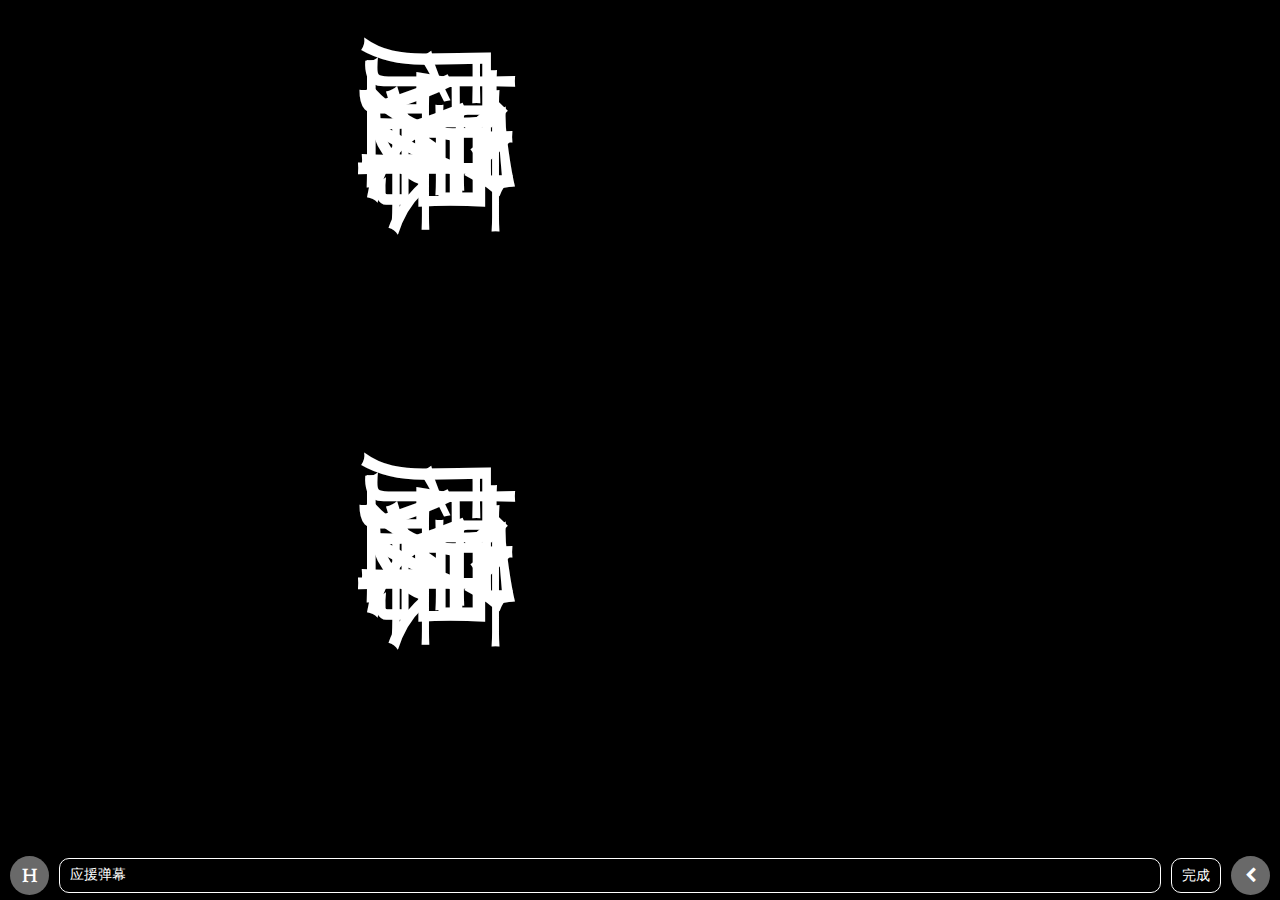
==== index.html @ 5acfc008 "初始" ====
<!DOCTYPE html>
<html lang="en">

<head>
    <meta charset="UTF-8">
    <meta name="viewport" content="width=device-width, initial-scale=1.0">
    <title>字幕动起来！</title>
    <link rel="stylesheet" href="tool/font-awesome-4.7.0/css/font-awesome.min.css">
    <!-- <link rel="stylesheet" href="./tool/layui-v2.5.5/css/layui.css"> -->
    <link rel="stylesheet" href="css/scroll.css">
</head>

<body>
    <div class="box">
        <div class="scrollBox">
            <p id="p1">
                <!-- <span>C</span>
                <span>-</span>
                <span>B</span>
                <span>L</span>
                <span>O</span>
                <span>C</span>
                <span>K</span>
                <span>&</span>
                <span>&</span>
                <span>G</span>
                <span>O</span>
                <span>S</span>
                <span>H</span>
                <span class="chineseW">音</span>
                <span class="chineseW">乐</span>
                <span class="chineseW">节</span> -->

                <span class="chineseW">应</span>
                <span class="chineseW">援</span>
                <span class="chineseW">弹</span>
                <span class="chineseW">幕</span>
            </p>
            <p id="p2">
                <!-- <span>C</span>
                <span>-</span>
                <span>B</span>
                <span>L</span>
                <span>O</span>
                <span>C</span>
                <span>K</span>
                <span>&</span>
                <span>&</span>
                <span>G</span>
                <span>O</span>
                <span>S</span>
                <span>H</span>
                <span class="chineseW">音</span>
                <span class="chineseW">乐</span>
                <span class="chineseW">节</span> -->

                <span class="chineseW">应</span>
                <span class="chineseW">援</span>
                <span class="chineseW">弹</span>
                <span class="chineseW">幕</span>
            </p>
            <p id="p3">
                <!-- <span>C</span>
                <span>-</span>
                <span>B</span>
                <span>L</span>
                <span>O</span>
                <span>C</span>
                <span>K</span>
                <span>&</span>
                <span>&</span>
                <span>G</span>
                <span>O</span>
                <span>S</span>
                <span>H</span>
                <span class="chineseW">音</span>
                <span class="chineseW">乐</span>
                <span class="chineseW">节</span> -->

                <span class="chineseW">应</span>
                <span class="chineseW">援</span>
                <span class="chineseW">弹</span>
                <span class="chineseW">幕</span>
            </p>
        </div>
        <div class="setBox setBox1">
            <p>
                <span class="setSpan" onclick="setOpen()"><i class="fa fa-header"></i></span>
                <input type="text" value="应援弹幕" placeholder="请输入" id="subtitleInp">
                <span class="confirmbtn" onclick="confirmbtn()">完成</span>
                <span class="setSpan closeSet1" onclick="hideSetBox(this)"><i class="fa fa-chevron-left"></i></span>
            </p>
        </div>
        <div class="setBox setBox2">
            <!-- <p style="text-align:right;"><span class="confirmbtn">完成</span></p> -->
            <p>
                <span>速度</span>
                <span class="setSpan" onclick="speedFun(this,'slow')">慢</span>
                <span class="setSpan thisP" onclick="speedFun(this,'normal')">一般</span>
                <span class="setSpan" onclick="speedFun(this,'fast')">快</span>
            </p>
            <p>
                <span>字号</span>
                <span class="setSpan" onclick="fSizeFun(this,'small')">小</span>
                <span class="setSpan thisP" onclick="fSizeFun(this,'medium')">中</span>
                <span class="setSpan" onclick="fSizeFun(this,'large')">大</span>
                <span class="setSpan" onclick="fSizeFun(this,'extraLarge')">特大</span>
            </p>
            <p>
                <span>颜色</span>
                <span class="setSpan thisP2" onclick="colorFun(this,'#ffffff')" style="background-color: #fff;"></span>
                <span class="setSpan" onclick="colorFun(this,'#0CDAb2')" style="background-color: #0CDAb2;"></span>
                <span class="setSpan" onclick="colorFun(this,'#EDFA00')" style="background-color: #EDFA00;"></span>
                <span class="setSpan" onclick="colorFun(this,'#69E147')" style="background-color: #69E147;"></span>
                <span class="setSpan" onclick="colorFun(this,'#FF008A')" style="background-color: #FF008A;"></span>
                <span class="setSpan" onclick="colorFun(this,'#FFEF58')" style="background-color: #FFEF58;"></span>
            </p>
        </div>
    </div>

    <div id="mask" onclick="closeFun()"></div>
</body>
<script src="tool/jquery.js"></script>
<!-- <script src="./tool/layui-v2.5.5/layui.js"></script> -->
<script src="js/scroll.js"></script>

</html>
---- css/scroll.css ----
* {
    padding: 0;
    margin: 0;
}

.box {
    width: 100%;
    height: 100vh;
    background-color: #000;
    position: relative;
    overflow: hidden;
}


/* 显示区域 */
.scrollBox {
    width: 100%;
    height: 100%;
    text-align: center;
    overflow-y: auto;
    overflow-x: hidden;
}

.scrollBox>p {
    height: auto;
    min-height: 35%;
    writing-mode: tb-rl;
    margin: 0 auto;
    color: #fff;
    white-space: nowrap;
    font-size: 0;
    padding: 50px 0;
    letter-spacing: 8px;
}

.scrollBox>p>span {
    font-size: 160px;
}

.chineseW {
    transform: rotate(90deg);
    display: inline-block;
}

/* 设置区域 */
.setBox {
    position: absolute;
    bottom: 0;
    left: 0;
    width: 100%;
    height: 50px;
    background-color: #000;
    /* background-color: rgb(10, 10, 10); */
    padding: 0 10px;
    box-sizing: border-box;
}

/* 设置 - 输入区域 */
.setBox>p {
    width: 100%;
    line-height: 50px;
    font-size: 0;
}

.setBox>p input {
    border: 1px solid #fff;
    border-radius: 10px;
    height: 35px;
    line-height: 33px;
    box-sizing: border-box;
    background-color: transparent;
    padding: 0 10px;
    vertical-align: middle;
    margin: 0 10px;
    font-size: 14px;
    width: calc(100% - 158px);
    outline: none;
    color: #fff;
}

.confirmbtn {
    display: inline-block;
    width: max-content;
    height: 35px;
    line-height: 33px;
    padding: 0 10px;
    background-color: transparent;
    border: 1px solid #fff;
    box-sizing: border-box;
    color: #fff;
    border-radius: 10px;
    vertical-align: middle;
    font-size: 14px;
    margin-right: 10px;
}


/* 隐藏input */
.setBox1 {
    transition: all .5s;
    z-index: 20;
}

/* 设置 - 详细设置区域 */
.setBox2 {
    height: max-content;
    padding: 10px 10px 5px 10px;
    box-sizing: border-box;
    bottom: -165px;
    transition: all .5s;
    z-index: 30;
}

.setBox2>p {
    height: 50px;
    line-height: 50px;
    color: #fff;
    font-size: 14px;
}

.setBox2>p>span {
    margin-right: 8px;
}

.thisP {
    border: 2px solid #fff !important;
    /* box-sizing: border-box; */
}
.thisP2 {
    border: 2px solid #696969 !important;
    /* box-sizing: border-box; */
}



/* 遮罩 */
#mask {
    display: none;
    position: absolute;
    z-index: 10;
    top: 0;
    left: 0;
    width: 100%;
    height: 100vh;
    background-color: transparent;
}




/* 圆形 */
.setSpan {
    display: inline-block;
    width: 35px;
    height: 35px;
    line-height: 35px;
    border-radius: 50%;
    background-color: #696969;
    text-align: center;
    vertical-align: middle;
    /* font-size: 14px; */
    position: relative;
    border:2px solid transparent;
}

.setSpan>i {
    color: #fff;
    font-size: 16px;
    position: absolute;
    top: 50%;
    left: 50%;
    transform: translate(-50%,-50%);
}
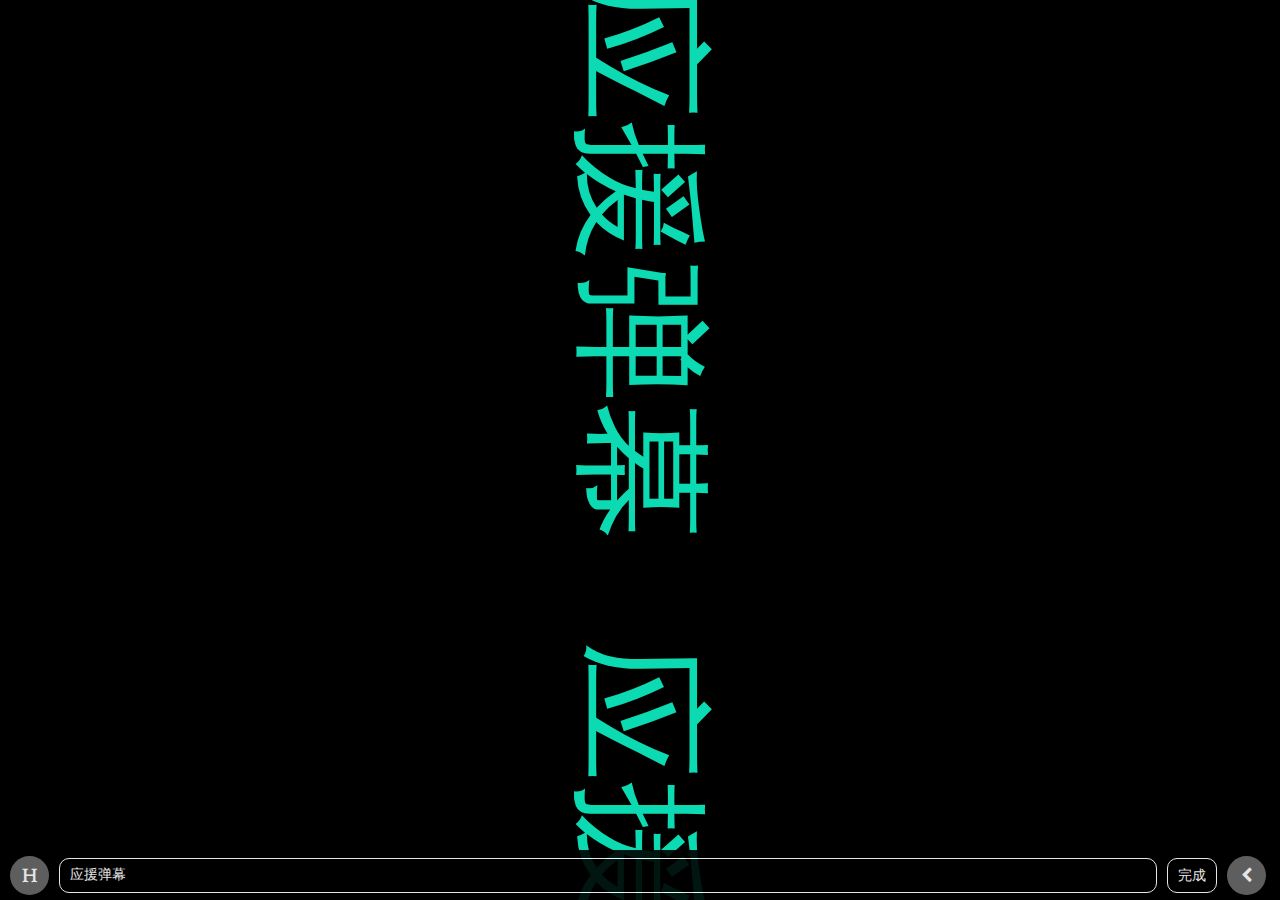
==== commit 30d399c6: "1.新增全屏功能；2.限制链接必须在微信打开（未启用）；2.解决特殊字符无法翻转问题；3.优化显示效果。" ====
--- a/index.html
+++ b/index.html
@@ -4,9 +4,27 @@
 <head>
     <meta charset="UTF-8">
     <meta name="viewport" content="width=device-width, initial-scale=1.0">
+    <meta name="viewport" content="user-scalable=no, width=device-width" />
     <title>字幕动起来！</title>
+    <script src="tool/jquery.js"></script>
+    <script>
+        // 此代码需保持在head顶部
+        // 判断页面是否是在微信浏览器打开
+        // 对浏览器的UserAgent进行正则匹配，不含有微信独有标识的则为其他浏览器
+        // if (!isWeiXin()) {
+        //     window.location.href = "wxError.html";
+        // }
+        // function isWeiXin() {
+        //     var ua = window.navigator.userAgent.toLowerCase();
+        //     if (ua.match(/MicroMessenger/i) == 'micromessenger') {
+        //         return true;
+        //     } else {
+        //         return false;
+        //     }
+        // }
+    </script>
     <link rel="stylesheet" href="tool/font-awesome-4.7.0/css/font-awesome.min.css">
-    <!-- <link rel="stylesheet" href="./tool/layui-v2.5.5/css/layui.css"> -->
+    <link rel="stylesheet" href="css/main.css">
     <link rel="stylesheet" href="css/scroll.css">
 </head>
 
@@ -14,74 +32,15 @@
     <div class="box">
         <div class="scrollBox">
             <p id="p1">
-                <!-- <span>C</span>
-                <span>-</span>
-                <span>B</span>
-                <span>L</span>
-                <span>O</span>
-                <span>C</span>
-                <span>K</span>
-                <span>&</span>
-                <span>&</span>
-                <span>G</span>
-                <span>O</span>
-                <span>S</span>
-                <span>H</span>
-                <span class="chineseW">音</span>
-                <span class="chineseW">乐</span>
-                <span class="chineseW">节</span> -->
-
-                <span class="chineseW">应</span>
-                <span class="chineseW">援</span>
-                <span class="chineseW">弹</span>
-                <span class="chineseW">幕</span>
+                <span>应援弹幕</span>
             </p>
             <p id="p2">
-                <!-- <span>C</span>
-                <span>-</span>
-                <span>B</span>
-                <span>L</span>
-                <span>O</span>
-                <span>C</span>
-                <span>K</span>
-                <span>&</span>
-                <span>&</span>
-                <span>G</span>
-                <span>O</span>
-                <span>S</span>
-                <span>H</span>
-                <span class="chineseW">音</span>
-                <span class="chineseW">乐</span>
-                <span class="chineseW">节</span> -->
-
-                <span class="chineseW">应</span>
-                <span class="chineseW">援</span>
-                <span class="chineseW">弹</span>
-                <span class="chineseW">幕</span>
+                <span>应援弹幕</span>
             </p>
             <p id="p3">
-                <!-- <span>C</span>
-                <span>-</span>
-                <span>B</span>
-                <span>L</span>
-                <span>O</span>
-                <span>C</span>
-                <span>K</span>
-                <span>&</span>
-                <span>&</span>
-                <span>G</span>
-                <span>O</span>
-                <span>S</span>
-                <span>H</span>
-                <span class="chineseW">音</span>
-                <span class="chineseW">乐</span>
-                <span class="chineseW">节</span> -->
+                <span>应援弹幕</span>
+            </p>
 
-                <span class="chineseW">应</span>
-                <span class="chineseW">援</span>
-                <span class="chineseW">弹</span>
-                <span class="chineseW">幕</span>
-            </p>
         </div>
         <div class="setBox setBox1">
             <p>
@@ -92,36 +51,35 @@
             </p>
         </div>
         <div class="setBox setBox2">
-            <!-- <p style="text-align:right;"><span class="confirmbtn">完成</span></p> -->
+            <i id="fullBtn" class="fa fa-arrows-alt"></i>
             <p>
                 <span>速度</span>
-                <span class="setSpan" onclick="speedFun(this,'slow')">慢</span>
-                <span class="setSpan thisP" onclick="speedFun(this,'normal')">一般</span>
-                <span class="setSpan" onclick="speedFun(this,'fast')">快</span>
+                <span class="setSpan" onclick="speedFun(this,15)">慢</span>
+                <span class="setSpan thisP" onclick="speedFun(this,10)">一般</span>
+                <span class="setSpan" onclick="speedFun(this,5)">快</span>
             </p>
             <p>
                 <span>字号</span>
-                <span class="setSpan" onclick="fSizeFun(this,'small')">小</span>
-                <span class="setSpan thisP" onclick="fSizeFun(this,'medium')">中</span>
-                <span class="setSpan" onclick="fSizeFun(this,'large')">大</span>
-                <span class="setSpan" onclick="fSizeFun(this,'extraLarge')">特大</span>
+                <span class="setSpan" onclick="fSizeFun(this,'100px')">小</span>
+                <span class="setSpan thisP" onclick="fSizeFun(this,'140px')">中</span>
+                <span class="setSpan" onclick="fSizeFun(this,'180px')">大</span>
+                <span class="setSpan" onclick="fSizeFun(this,'220px')">特大</span>
             </p>
             <p>
                 <span>颜色</span>
-                <span class="setSpan thisP2" onclick="colorFun(this,'#ffffff')" style="background-color: #fff;"></span>
-                <span class="setSpan" onclick="colorFun(this,'#0CDAb2')" style="background-color: #0CDAb2;"></span>
+                <span class="setSpan" onclick="colorFun(this,'#ffffff')" style="background-color: #ffffff;"></span>
+                <span class="setSpan thisP" onclick="colorFun(this,'#0CDAb2')" style="background-color: #0CDAb2;"></span>
                 <span class="setSpan" onclick="colorFun(this,'#EDFA00')" style="background-color: #EDFA00;"></span>
                 <span class="setSpan" onclick="colorFun(this,'#69E147')" style="background-color: #69E147;"></span>
                 <span class="setSpan" onclick="colorFun(this,'#FF008A')" style="background-color: #FF008A;"></span>
-                <span class="setSpan" onclick="colorFun(this,'#FFEF58')" style="background-color: #FFEF58;"></span>
+                <span class="setSpan" onclick="colorFun(this,'#FFEF58')" style="background-color: #FFEF58;margin-right: 0;"></span>
             </p>
         </div>
     </div>
 
     <div id="mask" onclick="closeFun()"></div>
+    
 </body>
-<script src="tool/jquery.js"></script>
-<!-- <script src="./tool/layui-v2.5.5/layui.js"></script> -->
 <script src="js/scroll.js"></script>
 
 </html>--- a/css/main.css
+++ b/css/main.css
@@ -0,0 +1,6 @@
+
+/* 全局样式 */
+*{
+    padding: 0;
+    margin: 0;
+}--- a/css/scroll.css
+++ b/css/scroll.css
@@ -19,28 +19,30 @@
     text-align: center;
     overflow-y: auto;
     overflow-x: hidden;
+    position: relative;
 }
 
 .scrollBox>p {
     height: auto;
     min-height: 35%;
-    writing-mode: tb-rl;
     margin: 0 auto;
-    color: #fff;
     white-space: nowrap;
+    padding: 50px 0;
+    letter-spacing: 0;
     font-size: 0;
-    padding: 50px 0;
-    letter-spacing: 8px;
 }
 
 .scrollBox>p>span {
-    font-size: 160px;
+    font-size: 140px;
+    display: inline-block;
+    transform-origin: top left;
+    transform: rotate(90deg) translateX(0);
+    margin-left: 100vw;
+    height: 100vw;
+    line-height: 100vw;
+    color: #0CDAb2;
 }
 
-.chineseW {
-    transform: rotate(90deg);
-    display: inline-block;
-}
 
 /* 设置区域 */
 .setBox {
@@ -50,7 +52,7 @@
     width: 100%;
     height: 50px;
     background-color: #000;
-    /* background-color: rgb(10, 10, 10); */
+    opacity: 0.9;
     padding: 0 10px;
     box-sizing: border-box;
 }
@@ -73,7 +75,7 @@
     vertical-align: middle;
     margin: 0 10px;
     font-size: 14px;
-    width: calc(100% - 158px);
+    width: calc(100% - 162px);
     outline: none;
     color: #fff;
 }
@@ -95,13 +97,13 @@
 }
 
 
-/* 隐藏input */
+/* 输入抽屉 */
 .setBox1 {
     transition: all .5s;
     z-index: 20;
 }
 
-/* 设置 - 详细设置区域 */
+/* 字体颜色抽屉 */
 .setBox2 {
     height: max-content;
     padding: 10px 10px 5px 10px;
@@ -109,6 +111,7 @@
     bottom: -165px;
     transition: all .5s;
     z-index: 30;
+    /* position: relative; */
 }
 
 .setBox2>p {
@@ -129,6 +132,17 @@
 .thisP2 {
     border: 2px solid #696969 !important;
     /* box-sizing: border-box; */
+}
+
+
+/* 全屏 */
+#fullBtn{
+    font-size: 18px;
+    position: absolute;
+    right:10px;
+    top:5px;
+    color: #fff;
+    opacity: .8;
 }
 
 
@@ -158,7 +172,7 @@
     background-color: #696969;
     text-align: center;
     vertical-align: middle;
-    /* font-size: 14px; */
+    font-size: 13px;
     position: relative;
     border:2px solid transparent;
 }
